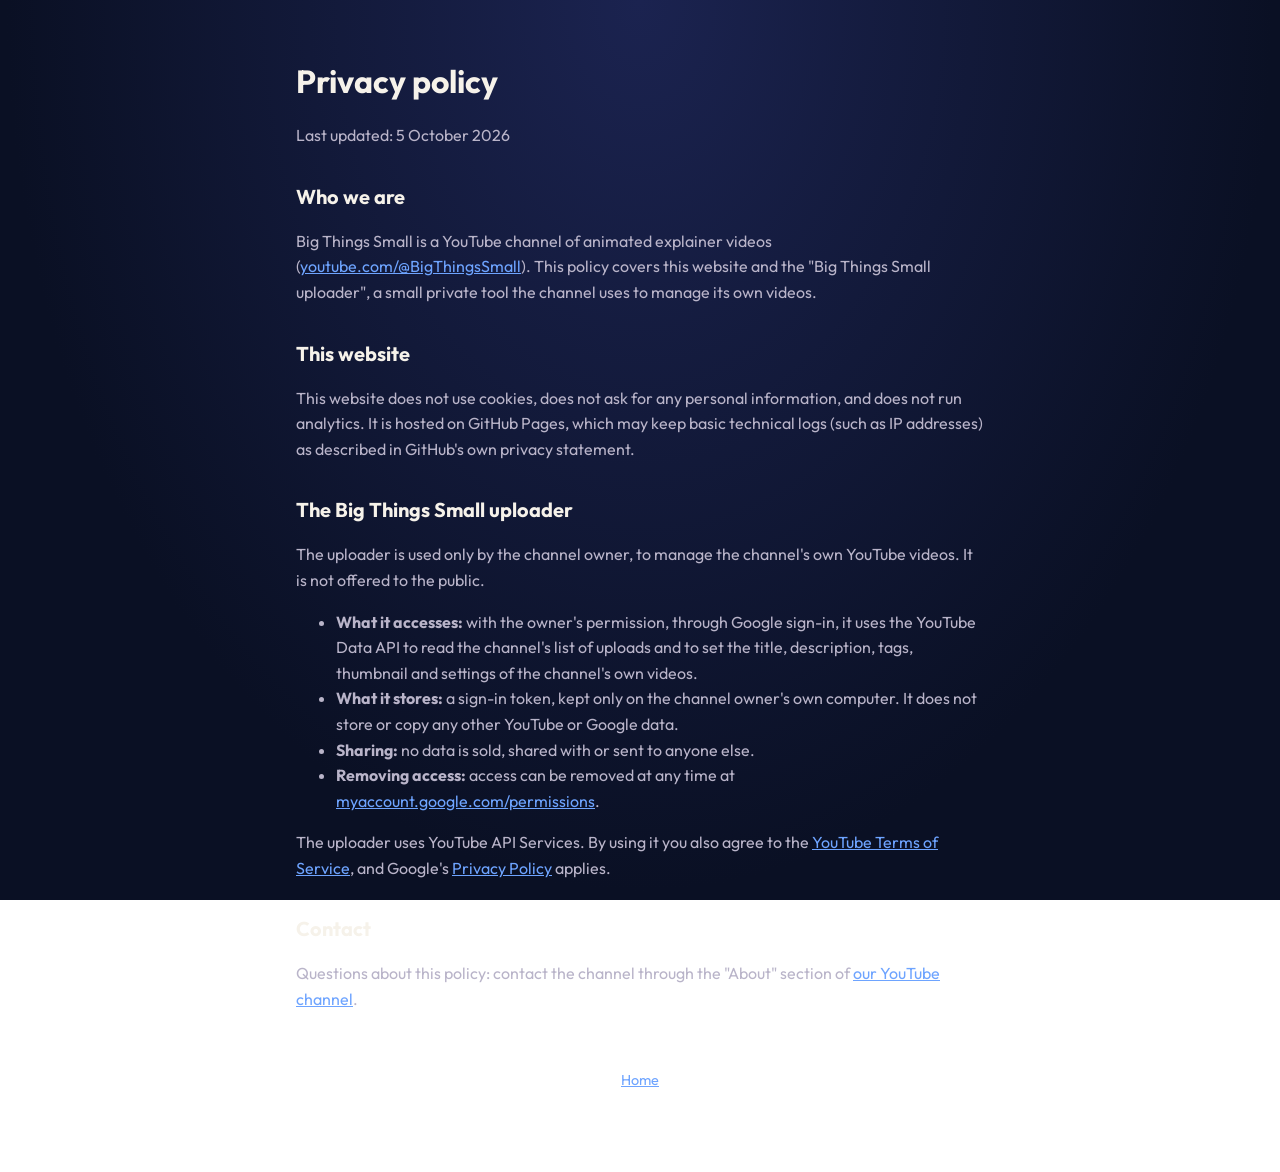
==== privacy.html @ 11188625 "Add files via upload" ====
<!doctype html>
<html lang="en">
<head>
<meta charset="utf-8">
<meta name="viewport" content="width=device-width, initial-scale=1">
<title>Privacy Policy</title>
<link rel="preconnect" href="https://fonts.googleapis.com"><link rel="preconnect" href="https://fonts.gstatic.com" crossorigin>
<link href="https://fonts.googleapis.com/css2?family=Outfit:wght@400;700;800&display=swap" rel="stylesheet">
<link rel="stylesheet" href="style.css">
</head>
<body>
<main>
  <h1>Privacy policy</h1>
  <p>Last updated: 5 October 2026</p>

  <h2>Who we are</h2>
  <p>Big Things Small is a YouTube channel of animated explainer videos (<a href="https://www.youtube.com/@BigThingsSmall">youtube.com/@BigThingsSmall</a>). This policy covers this website and the "Big Things Small uploader", a small private tool the channel uses to manage its own videos.</p>

  <h2>This website</h2>
  <p>This website does not use cookies, does not ask for any personal information, and does not run analytics. It is hosted on GitHub Pages, which may keep basic technical logs (such as IP addresses) as described in GitHub's own privacy statement.</p>

  <h2>The Big Things Small uploader</h2>
  <p>The uploader is used only by the channel owner, to manage the channel's own YouTube videos. It is not offered to the public.</p>
  <ul>
    <li><strong>What it accesses:</strong> with the owner's permission, through Google sign-in, it uses the YouTube Data API to read the channel's list of uploads and to set the title, description, tags, thumbnail and settings of the channel's own videos.</li>
    <li><strong>What it stores:</strong> a sign-in token, kept only on the channel owner's own computer. It does not store or copy any other YouTube or Google data.</li>
    <li><strong>Sharing:</strong> no data is sold, shared with or sent to anyone else.</li>
    <li><strong>Removing access:</strong> access can be removed at any time at <a href="https://myaccount.google.com/permissions">myaccount.google.com/permissions</a>.</li>
  </ul>
  <p>The uploader uses YouTube API Services. By using it you also agree to the <a href="https://www.youtube.com/t/terms">YouTube Terms of Service</a>, and Google's <a href="https://policies.google.com/privacy">Privacy Policy</a> applies.</p>

  <h2>Contact</h2>
  <p>Questions about this policy: contact the channel through the "About" section of <a href="https://www.youtube.com/@BigThingsSmall">our YouTube channel</a>.</p>

  <footer><a href="index.html">Home</a></footer>
</main>
</body>
</html>
---- style.css ----
:root { --bg: #0A1024; --text: #F6F2EA; --dim: #B9B4C9; --lime: #9BE564; --azure: #6EA4FF; }
* { box-sizing: border-box; }
body { margin: 0; background: radial-gradient(ellipse at 50% 0%, #1B2350, var(--bg) 70%) fixed; color: var(--text); font-family: "Outfit", system-ui, sans-serif; line-height: 1.6; }
main { max-width: 720px; margin: 0 auto; padding: 56px 16px 80px; }
img.logo { width: min(420px, 90%); display: block; margin: 0 auto 24px; }
h1 { font-size: 2rem; margin: 0 0 8px; }
h2 { font-size: 1.25rem; margin: 32px 0 8px; }
p, li { color: var(--dim); }
a { color: var(--azure); }
.tag { text-align: center; font-size: 1.4rem; font-weight: 700; color: var(--text); margin: 0 0 8px; }
.tag span { color: var(--lime); }
.centre { text-align: center; }
.button { display: inline-block; margin-top: 16px; padding: 12px 24px; border-radius: 999px; background: var(--azure); color: var(--bg); font-weight: 700; text-decoration: none; }
footer { margin-top: 56px; text-align: center; font-size: 0.9rem; }
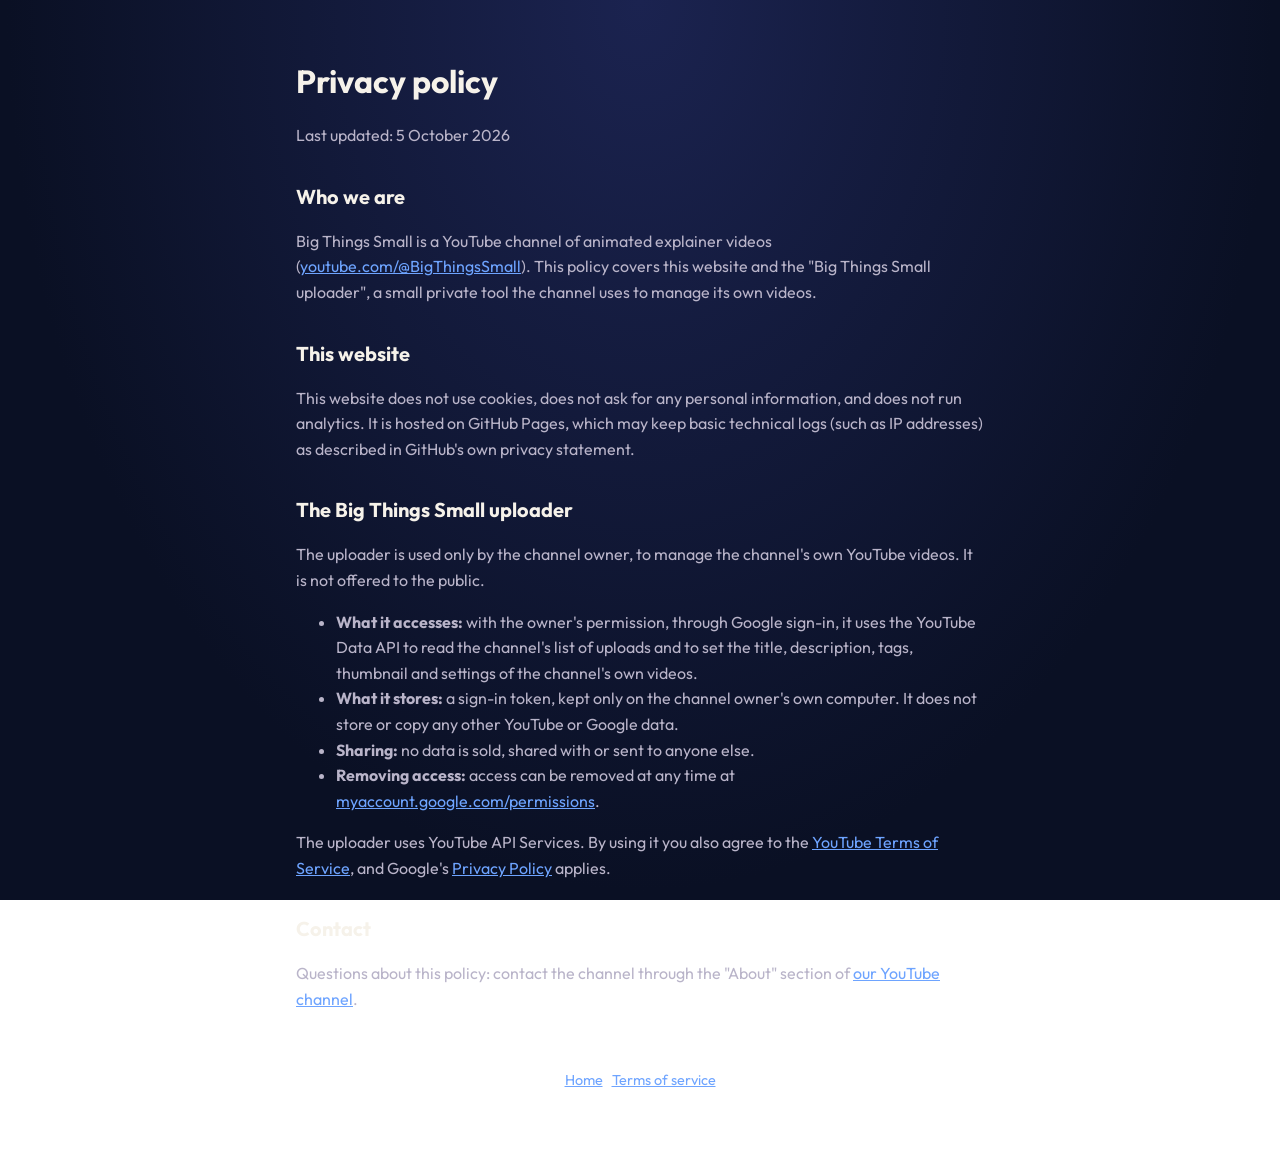
==== commit 22a910c6: "Add files via upload" ====
--- a/privacy.html
+++ b/privacy.html
@@ -32,7 +32,7 @@
   <h2>Contact</h2>
   <p>Questions about this policy: contact the channel through the "About" section of <a href="https://www.youtube.com/@BigThingsSmall">our YouTube channel</a>.</p>
 
-  <footer><a href="index.html">Home</a></footer>
+  <footer><a href="index.html">Home</a> &nbsp; <a href="terms.html">Terms of service</a></footer>
 </main>
 </body>
 </html>
